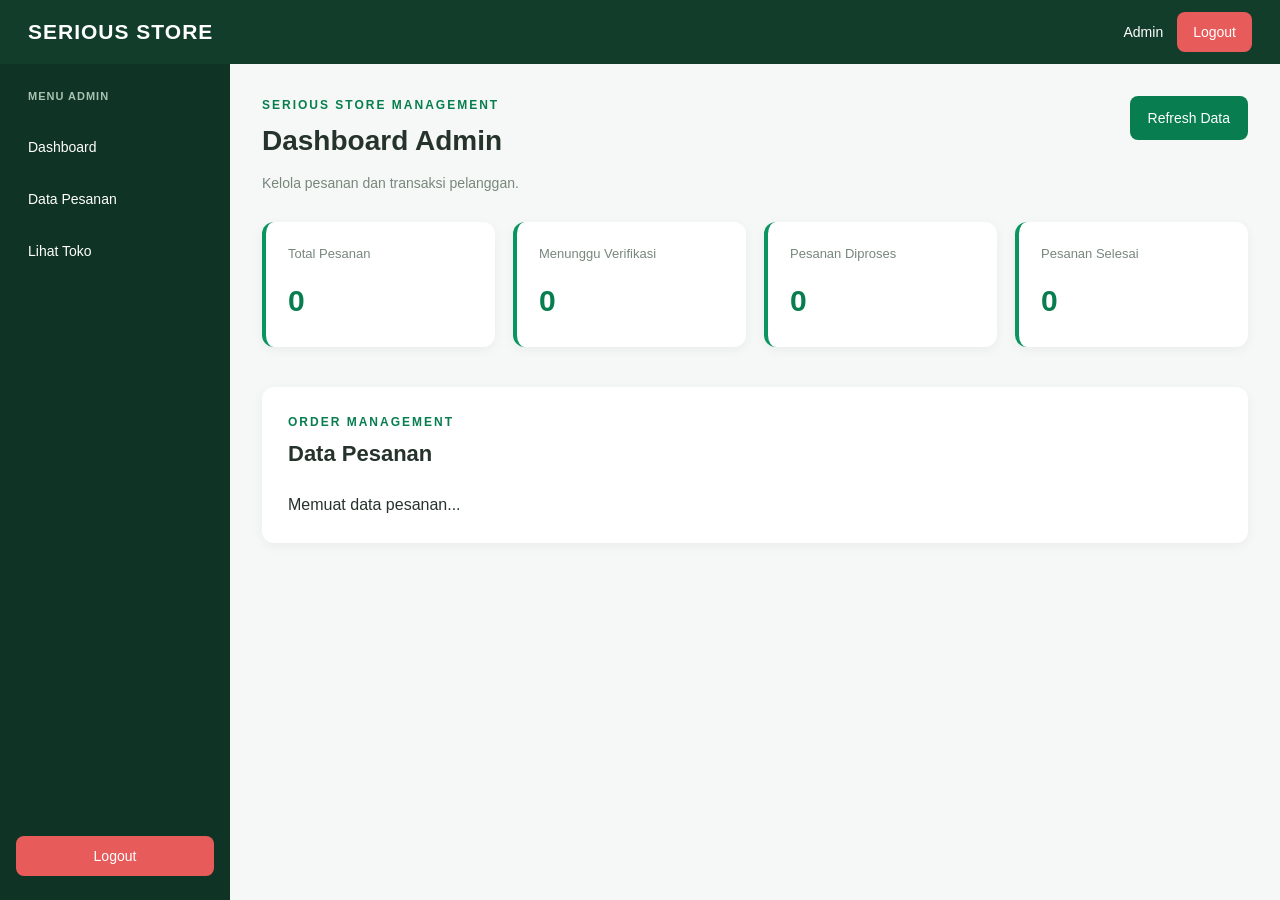
==== admin.html @ aed96c6f "Initial commit" ====
<!DOCTYPE html>
<html lang="id">
<head>
    <meta charset="UTF-8">
    <meta name="viewport" content="width=device-width, initial-scale=1.0">
    <title>Admin Dashboard - SERIOUS STORE</title>
    <link rel="stylesheet" href="./style.css">
    <link rel="stylesheet" href="./admin.css">
</head>
<body class="admin-page">

<header class="admin-navbar">
    <a href="admin.html" class="admin-logo">SERIOUS STORE</a>

    <div class="admin-account">
        <span id="adminEmail">Admin</span>
        <button id="logoutButton" class="logout-button">Logout</button>
    </div>
</header>

<div class="admin-layout">

    <aside class="admin-sidebar">
        <h3>Menu Admin</h3>
        <a href="#dashboard">Dashboard</a>
        <a href="#orders">Data Pesanan</a>
        <a href="index.html">Lihat Toko</a>
        <button id="sidebarLogoutButton">Logout</button>
    </aside>

    <main class="admin-main">

        <section id="dashboard">
            <div class="admin-heading">
                <div>
                    <p class="admin-subtitle">SERIOUS STORE MANAGEMENT</p>
                    <h1>Dashboard Admin</h1>
                    <p>Kelola pesanan dan transaksi pelanggan.</p>
                </div>

                <button id="refreshButton" class="refresh-button">
                    Refresh Data
                </button>
            </div>

            <div class="stat-grid">
                <div class="stat-card">
                    <p>Total Pesanan</p>
                    <h2 id="totalOrders">0</h2>
                </div>

                <div class="stat-card">
                    <p>Menunggu Verifikasi</p>
                    <h2 id="waitingOrders">0</h2>
                </div>

                <div class="stat-card">
                    <p>Pesanan Diproses</p>
                    <h2 id="processingOrders">0</h2>
                </div>

                <div class="stat-card">
                    <p>Pesanan Selesai</p>
                    <h2 id="completedOrders">0</h2>
                </div>
            </div>
        </section>

        <section id="orders" class="orders-section">
            <div class="orders-heading">
                <div>
                    <p class="admin-subtitle">ORDER MANAGEMENT</p>
                    <h2>Data Pesanan</h2>
                </div>
            </div>

            <p id="message" class="admin-message"></p>

            <div id="ordersList" class="orders-list">
                <p>Memuat data pesanan...</p>
            </div>
        </section>

    </main>
</div>

<script type="module" src="./admin.js"></script>

</body>
</html>
---- style.css ----
/* =========================================
   SERIOUS STORE - MAIN STYLE
========================================= */

* {
    box-sizing: border-box;
    margin: 0;
    padding: 0;
}

:root {
    --green: #176b42;
    --green-dark: #105332;
    --green-light: #eaf5ed;
    --text: #26352c;
    --muted: #748078;
    --border: #e1e9e3;
    --white: #ffffff;
    --background: #f7faf7;
}

body {
    font-family: Arial, Helvetica, sans-serif;
    color: var(--text);
    background: var(--white);
    line-height: 1.6;
}

button,
input,
textarea,
select {
    font: inherit;
}

button {
    cursor: pointer;
}

a {
    text-decoration: none;
    color: inherit;
}

[hidden] {
    display: none !important;
}

/* =========================================
   NAVBAR
========================================= */

.navbar {
    width: 100%;
    min-height: 75px;
    padding: 15px 7%;
    display: flex;
    align-items: center;
    justify-content: space-between;
    gap: 20px;
    background: white;
    border-bottom: 1px solid var(--border);
    position: sticky;
    top: 0;
    z-index: 100;
}

.logo {
    font-size: 22px;
    font-weight: bold;
    color: var(--green);
    letter-spacing: 1px;
    white-space: nowrap;
}

.navbar nav {
    display: flex;
    align-items: center;
    justify-content: center;
    gap: 22px;
    flex-wrap: wrap;
}

.navbar nav a {
    font-size: 14px;
    color: var(--text);
}

.navbar nav a:hover {
    color: var(--green);
}

.nav-button {
    border: none;
    background: transparent;
    color: var(--text);
    font-size: 14px;
}

.nav-button:hover {
    color: var(--green);
}

.primary-button {
    display: inline-block;
    padding: 12px 20px;
    background: var(--green);
    color: white;
    border: none;
    border-radius: 7px;
    font-weight: bold;
    text-align: center;
    transition: 0.2s;
}

.primary-button:hover {
    background: var(--green-dark);
}

.primary-button:disabled {
    opacity: 0.6;
    cursor: not-allowed;
}

/* Tombol kembali ke dashboard admin */

#adminDashboardLink {
    color: #176b42;
    font-weight: 700;
    text-decoration: none;
    padding: 10px 14px;
    border-radius: 8px;
    transition: 0.3s ease;
}

#adminDashboardLink:hover {
    background-color: #e8f5ed;
    color: #105332;
}

#adminDashboardLink[hidden] {
    display: none !important;
}

/* =========================================
   PROFILE
========================================= */

.user-profile {
    position: relative;
}

.profile-button {
    display: flex;
    align-items: center;
    gap: 9px;
    border: 1px solid var(--border);
    border-radius: 30px;
    background: white;
    padding: 7px 12px;
    color: var(--text);
}

#userInitial,
#userInitialLarge {
    display: inline-flex;
    width: 34px;
    height: 34px;
    align-items: center;
    justify-content: center;
    border-radius: 50%;
    background: var(--green);
    color: white;
    font-weight: bold;
}

.profile-dropdown {
    position: absolute;
    top: 48px;
    right: 0;
    width: 260px;
    padding: 18px;
    background: white;
    border: 1px solid var(--border);
    border-radius: 10px;
    box-shadow: 0 8px 25px rgba(0, 0, 0, 0.12);
    z-index: 200;
}

.profile-info {
    display: flex;
    align-items: center;
    gap: 12px;
}

.profile-info p {
    font-size: 12px;
    color: var(--muted);
    overflow-wrap: anywhere;
}

#profileRole {
    margin: 12px 0;
    color: var(--green);
    font-size: 13px;
    font-weight: bold;
}

#userLogoutButton {
    width: 100%;
    padding: 9px;
    border: none;
    border-radius: 6px;
    background: #fceaea;
    color: #b93636;
}

/* =========================================
   HERO
========================================= */

.hero {
    min-height: 430px;
    padding: 80px 9%;
    display: flex;
    align-items: center;
    background: linear-gradient(110deg, #eaf5ed, #ffffff);
}

.hero > div {
    max-width: 650px;
}

.hero-label {
    color: var(--green);
    font-size: 13px;
    font-weight: bold;
    letter-spacing: 2px;
    margin-bottom: 15px;
}

.hero h1 {
    font-size: clamp(32px, 5vw, 55px);
    line-height: 1.2;
    margin-bottom: 18px;
    color: #183d29;
}

.hero p:not(.hero-label) {
    color: var(--muted);
    margin-bottom: 25px;
}

/* =========================================
   PRODUCTS
========================================= */

.products-section {
    padding: 65px 7%;
}

.section-heading {
    text-align: center;
    margin-bottom: 35px;
}

.section-heading p {
    color: var(--green);
    font-size: 12px;
    font-weight: bold;
    letter-spacing: 2px;
}

.section-heading h2 {
    font-size: 30px;
    margin-top: 5px;
}

.product-grid {
    display: grid;
    grid-template-columns: repeat(4, minmax(0, 1fr));
    gap: 22px;
}

.product-card {
    background: white;
    border: 1px solid var(--border);
    border-radius: 11px;
    overflow: hidden;
    transition: 0.2s;
}

.product-card:hover {
    transform: translateY(-4px);
    box-shadow: 0 8px 20px rgba(0, 0, 0, 0.07);
}

.product-card img,
.product-placeholder {
    width: 100%;
    height: 220px;
    object-fit: cover;
}

.product-placeholder {
    display: flex;
    justify-content: center;
    align-items: center;
    background: var(--green-light);
    color: var(--green);
    font-weight: bold;
}

.product-info {
    padding: 16px;
}

.product-info h3 {
    margin-bottom: 5px;
    font-size: 17px;
}

.product-info p {
    color: var(--muted);
    font-size: 13px;
    margin-bottom: 8px;
}

.product-info strong {
    display: block;
    color: var(--green);
    margin: 12px 0;
}

.product-info button {
    width: 100%;
}

/* =========================================
   PANDUAN UKURAN
========================================= */

.size-guide {
    width: 100%;
    margin-top: 12px;
}

.size-guide-card {
    width: 100%;
    background: #f3f8f4;
    border: 1px solid #d6e8da;
    border-radius: 10px;
    padding: 14px;
}

.product-info .size-guide-card h4 {
    margin: 0 0 12px;
    color: #176b42;
    font-size: 14px;
}

.size-guide-row {
    display: flex;
    justify-content: space-between;
    align-items: center;
    gap: 10px;
    padding: 8px 0;
    border-bottom: 1px solid #dce8df;
    font-size: 13px;
}

.size-guide-row:last-child {
    border-bottom: none;
}

.size-guide-row span {
    color: #555;
}

.product-info .size-guide-row strong {
    display: inline;
    margin: 0;
    color: #176b42;
    white-space: nowrap;
}

/* =========================================
   MODAL
========================================= */

.modal[hidden] {
    display: none !important;
}

.modal {
    position: fixed;
    inset: 0;
    z-index: 1000;
    display: flex;
    justify-content: center;
    align-items: center;
    padding: 20px;
    background: rgba(0, 0, 0, 0.65);
    overflow-y: auto;
}

.modal-content {
    position: relative;
    width: 100%;
    max-width: 450px;
    max-height: 90vh;
    overflow-y: auto;
    padding: 28px;
    margin: auto;
    background: white;
    color: var(--text);
    border-radius: 14px;
    box-shadow: 0 10px 35px rgba(0, 0, 0, 0.2);
}

.modal-content h2 {
    margin-bottom: 18px;
    color: var(--text);
}

.close-button {
    position: absolute;
    top: 8px;
    right: 12px;
    z-index: 10;
    width: 36px;
    height: 36px;
    border: none;
    background: transparent;
    font-size: 27px;
    color: #333;
    line-height: 1;
    cursor: pointer;
}

.close-button:hover {
    color: #c33;
}

/* Tingkatan modal */

#checkoutModal {
    z-index: 1002;
}

#paymentModal {
    z-index: 1005;
}

#receiptModal {
    z-index: 1010;
}

#authModal {
    z-index: 1020;
}

/* =========================================
   AUTH FORM
========================================= */

#authForm {
    display: flex;
    flex-direction: column;
    gap: 10px;
}

#authForm label,
#shippingForm label,
#paymentModal label {
    font-size: 14px;
    font-weight: bold;
}

#authForm input,
#shippingForm input,
#shippingForm textarea,
#paymentMethod,
#paymentProvider,
#paymentReference {
    width: 100%;
    padding: 12px;
    border: 1px solid #d7e2d9;
    border-radius: 7px;
    outline: none;
}

#authForm input:focus,
#shippingForm input:focus,
#shippingForm textarea:focus,
#paymentMethod:focus,
#paymentProvider:focus,
#paymentReference:focus {
    border-color: var(--green);
}

#authForm button {
    margin-top: 10px;
}

.auth-switch {
    margin-top: 15px;
    font-size: 13px;
}

#authSwitchButton {
    border: none;
    background: transparent;
    color: var(--green);
    font-weight: bold;
}

/* =========================================
   CHECKOUT
========================================= */

#shippingForm {
    display: flex;
    flex-direction: column;
    gap: 10px;
}

#shippingForm textarea {
    min-height: 80px;
    resize: vertical;
}

#shippingForm button {
    margin-top: 10px;
}

/* =========================================
   CART
========================================= */

.cart-item {
    display: flex;
    justify-content: space-between;
    align-items: center;
    gap: 12px;
    padding: 15px 0;
    border-bottom: 1px solid var(--border);
}

.cart-item p {
    color: var(--muted);
    font-size: 13px;
}

.cart-actions {
    display: flex;
    align-items: center;
    flex-wrap: wrap;
    gap: 7px;
}

.cart-actions button {
    padding: 6px 10px;
    border: none;
    border-radius: 5px;
    background: var(--green-light);
    color: var(--green);
}

.cart-total {
    display: flex;
    justify-content: space-between;
    margin: 20px 0;
}

#checkoutButton {
    width: 100%;
}

/* =========================================
   PAYMENT
========================================= */

#paymentTotal {
    color: var(--green);
}

#paymentMethod,
#paymentProvider,
#paymentReference {
    margin: 8px 0 15px;
}

#confirmPaymentButton {
    width: 100%;
    margin-top: 15px;
}

#qrisContainer,
#transferInfo,
#ewalletInfo,
#paymentCodeBox {
    margin: 15px 0;
    padding: 15px;
    background: var(--green-light);
    border-radius: 8px;
}

#qrisContainer p,
#transferInfo p,
#ewalletInfo p,
#paymentCodeBox p {
    font-size: 13px;
    color: var(--muted);
}

.payment-code-row {
    display: flex;
    gap: 8px;
    margin: 8px 0;
}

.payment-code-row input {
    flex: 1;
    padding: 10px;
    border: 1px solid #d7e2d9;
    border-radius: 7px;
}

.payment-code-row button {
    padding: 10px 14px;
    border: none;
    border-radius: 7px;
    background: var(--green);
    color: white;
}

.qris-image {
    display: block;
    width: 200px;
    max-width: 100%;
    margin: 15px auto;
}

/* =========================================
   HISTORY
========================================= */

.history-content {
    max-width: 650px;
}

.history-card {
    padding: 16px;
    margin: 15px 0;
    background: #f8fbf8;
    border: 1px solid var(--border);
    border-radius: 9px;
}

.history-card h3 {
    color: var(--green);
    margin-bottom: 10px;
}

.history-card p {
    line-height: 1.6;
    font-size: 14px;
}

.tracking-line {
    padding: 12px;
    margin-top: 12px;
    background: var(--green-light);
    border-radius: 7px;
}

.refund-button {
    padding: 9px 15px;
    margin-top: 10px;
    background: #d94b4b;
    color: white;
    border: none;
    border-radius: 6px;
}

/* =========================================
   RECEIPT
========================================= */

.receipt {
    padding: 15px;
    border: 1px dashed #8da998;
    line-height: 1.7;
}

.receipt h2 {
    color: var(--green);
    text-align: center;
}

.receipt > p:first-of-type {
    text-align: center;
    letter-spacing: 2px;
}

#receiptModal .primary-button {
    width: 100%;
    margin-top: 18px;
}

/* =========================================
   RESPONSIVE
========================================= */

@media (max-width: 1000px) {
    .product-grid {
        grid-template-columns: repeat(3, minmax(0, 1fr));
    }

    .navbar {
        padding: 15px 4%;
    }
}

@media (max-width: 750px) {
    .navbar {
        flex-wrap: wrap;
        justify-content: center;
    }

    .navbar nav {
        width: 100%;
        gap: 13px;
    }

    .product-grid {
        grid-template-columns: repeat(2, minmax(0, 1fr));
    }

    .hero {
        padding: 60px 7%;
    }
}

@media (max-width: 480px) {
    .product-grid {
        grid-template-columns: 1fr;
    }

    .modal {
        padding: 10px;
    }

    .modal-content {
        padding: 23px 18px;
    }

    .cart-item {
        align-items: flex-start;
        flex-direction: column;
    }

    .profile-dropdown {
        right: -40px;
    }
}

/* Tombol Tutup di bawah struk */
.secondary-button {
    width: 100%;
    margin-top: 10px;
    padding: 12px 20px;
    background: white;
    color: var(--green);
    border: 1px solid var(--green);
    border-radius: 7px;
    font-weight: bold;
}

.secondary-button:hover {
    background: var(--green-light);
}

/* Tombol batalkan pesanan */
.cancel-button {
    padding: 9px 15px;
    margin-top: 10px;
    margin-right: 8px;
    background: #fff;
    color: #d94b4b;
    border: 1px solid #d94b4b;
    border-radius: 6px;
}

.cancel-button:hover {
    background: #fceaea;
}

.cancel-button:disabled {
    opacity: 0.6;
    cursor: not-allowed;
}

/* Hitung mundur hold pembayaran */
.payment-countdown {
    margin: 4px 0 14px;
    padding: 8px 12px;
    background: #fff8e6;
    border: 1px solid #f1e0a8;
    border-radius: 7px;
    color: #8a6100;
    font-size: 14px;
    font-weight: bold;
}

.payment-countdown:empty {
    display: none;
}
---- admin.css ----
/* =========================================
   SERIOUS STORE - ADMIN DASHBOARD
   Cocok dengan admin.html dan admin.js
========================================= */

body.admin-page {
    background: #f5f8f6;
    color: #26332c;
    font-family: Arial, Helvetica, sans-serif;
    min-height: 100vh;
}

/* ---------- Navbar atas ---------- */

.admin-navbar {
    position: sticky;
    top: 0;
    z-index: 100;
    height: 64px;
    padding: 0 28px;
    display: flex;
    align-items: center;
    justify-content: space-between;
    background: #123d2b;
    color: white;
}

.admin-logo {
    color: white;
    font-size: 21px;
    font-weight: bold;
    letter-spacing: 1px;
    text-decoration: none;
}

.admin-account {
    display: flex;
    align-items: center;
    gap: 14px;
    font-size: 14px;
}

.logout-button,
#sidebarLogoutButton {
    padding: 9px 16px;
    background: #e85b5b;
    color: white;
    border: none;
    border-radius: 8px;
    cursor: pointer;
    font-size: 14px;
}

.logout-button:hover,
#sidebarLogoutButton:hover {
    background: #d64545;
}

/* ---------- Layout ---------- */

.admin-layout {
    display: grid;
    grid-template-columns: 230px minmax(0, 1fr);
    min-height: calc(100vh - 64px);
}

.admin-sidebar {
    position: sticky;
    top: 64px;
    align-self: start;
    height: calc(100vh - 64px);
    padding: 24px 16px;
    display: flex;
    flex-direction: column;
    gap: 6px;
    background: #0f3324;
}

.admin-sidebar h3 {
    margin-bottom: 12px;
    padding: 0 12px;
    font-size: 11px;
    letter-spacing: 1px;
    text-transform: uppercase;
    color: #a8c2b3;
}

.admin-sidebar a {
    display: block;
    padding: 12px;
    border-radius: 8px;
    color: white;
    font-size: 14px;
    text-decoration: none;
}

.admin-sidebar a:hover {
    background: #087e50;
}

.admin-sidebar #sidebarLogoutButton {
    margin-top: auto;
    width: 100%;
}

.admin-main {
    padding: 32px;
    min-width: 0;
}

/* ---------- Judul ---------- */

.admin-heading {
    display: flex;
    justify-content: space-between;
    align-items: flex-start;
    gap: 20px;
    margin-bottom: 28px;
}

.admin-heading h1 {
    font-size: 28px;
    margin: 4px 0 8px;
}

.admin-heading p {
    color: #78877e;
    font-size: 14px;
}

.admin-heading .admin-subtitle,
.orders-heading .admin-subtitle {
    color: #087e50;
    font-size: 12px;
    font-weight: bold;
    letter-spacing: 2px;
}

.refresh-button {
    padding: 11px 18px;
    background: #087e50;
    color: white;
    border: none;
    border-radius: 8px;
    cursor: pointer;
    font-size: 14px;
    white-space: nowrap;
}

.refresh-button:hover {
    background: #06663f;
}

/* ---------- Kartu statistik ---------- */

.stat-grid {
    display: grid;
    grid-template-columns: repeat(4, minmax(0, 1fr));
    gap: 18px;
    margin-bottom: 40px;
}

.stat-card {
    padding: 22px;
    background: white;
    border-left: 4px solid #0a9560;
    border-radius: 12px;
    box-shadow: 0 3px 12px rgba(0, 0, 0, 0.05);
}

.stat-card p {
    margin-bottom: 12px;
    font-size: 13px;
    color: #78877e;
}

.stat-card h2 {
    margin: 0;
    font-size: 30px;
    color: #087e50;
}

/* ---------- Data pesanan ---------- */

.orders-section {
    padding: 26px;
    background: white;
    border-radius: 12px;
    box-shadow: 0 3px 12px rgba(0, 0, 0, 0.05);
}

.orders-heading {
    margin-bottom: 20px;
}

.orders-heading h2 {
    margin-top: 4px;
    font-size: 22px;
}

.admin-message {
    margin-bottom: 14px;
    color: #087e50;
    font-size: 14px;
}

.empty-message {
    padding: 20px 0;
    color: #78877e;
}

.order-card {
    margin-bottom: 16px;
    padding: 20px;
    border: 1px solid #e6eee9;
    border-radius: 10px;
    background: #fff;
}

.order-card h3 {
    margin-bottom: 12px;
    color: #087e50;
}

.order-card h4 {
    margin: 4px 0 8px;
    font-size: 14px;
    color: #26332c;
}

.order-card p {
    margin-bottom: 7px;
    font-size: 14px;
    line-height: 1.6;
    overflow-wrap: anywhere;
}

.order-card hr {
    margin: 14px 0;
    border: none;
    border-top: 1px solid #e6eee9;
}

/* ---------- Verifikasi dan status ---------- */

.admin-verification {
    margin-top: 14px;
    padding: 14px;
    background: #fff8e6;
    border: 1px solid #f1e0a8;
    border-radius: 8px;
}

.admin-verification p {
    margin-bottom: 10px;
}

.verify-button,
.reject-button,
.update-button {
    padding: 10px 16px;
    margin-right: 8px;
    color: white;
    border: none;
    border-radius: 7px;
    cursor: pointer;
    font-size: 14px;
}

.verify-button,
.update-button {
    background: #087e50;
}

.verify-button:hover,
.update-button:hover {
    background: #06663f;
}

.reject-button {
    background: #d94b4b;
}

.reject-button:hover {
    background: #c03939;
}

.verify-button:disabled,
.reject-button:disabled,
.update-button:disabled {
    opacity: 0.6;
    cursor: not-allowed;
}

.order-status {
    display: flex;
    flex-wrap: wrap;
    gap: 10px;
    margin-top: 14px;
}

.order-status select {
    flex: 1;
    min-width: 180px;
    padding: 10px;
    border: 1px solid #d5e0d9;
    border-radius: 7px;
}

/* ---------- Responsif ---------- */

@media (max-width: 900px) {
    .stat-grid {
        grid-template-columns: repeat(2, minmax(0, 1fr));
    }
}

@media (max-width: 700px) {
    .admin-layout {
        grid-template-columns: 1fr;
    }

    .admin-sidebar {
        position: static;
        height: auto;
        flex-direction: row;
        flex-wrap: wrap;
        align-items: center;
        padding: 12px 16px;
    }

    .admin-sidebar h3 {
        display: none;
    }

    .admin-sidebar .logout-button,
    .admin-sidebar #sidebarLogoutButton {
        margin-top: 0;
        width: auto;
    }

    .admin-main {
        padding: 20px 16px;
    }

    .admin-heading {
        flex-direction: column;
    }

    .admin-navbar {
        padding: 0 16px;
    }

    #adminEmail {
        display: none;
    }
}

@media (max-width: 480px) {
    .stat-grid {
        grid-template-columns: 1fr;
    }
}
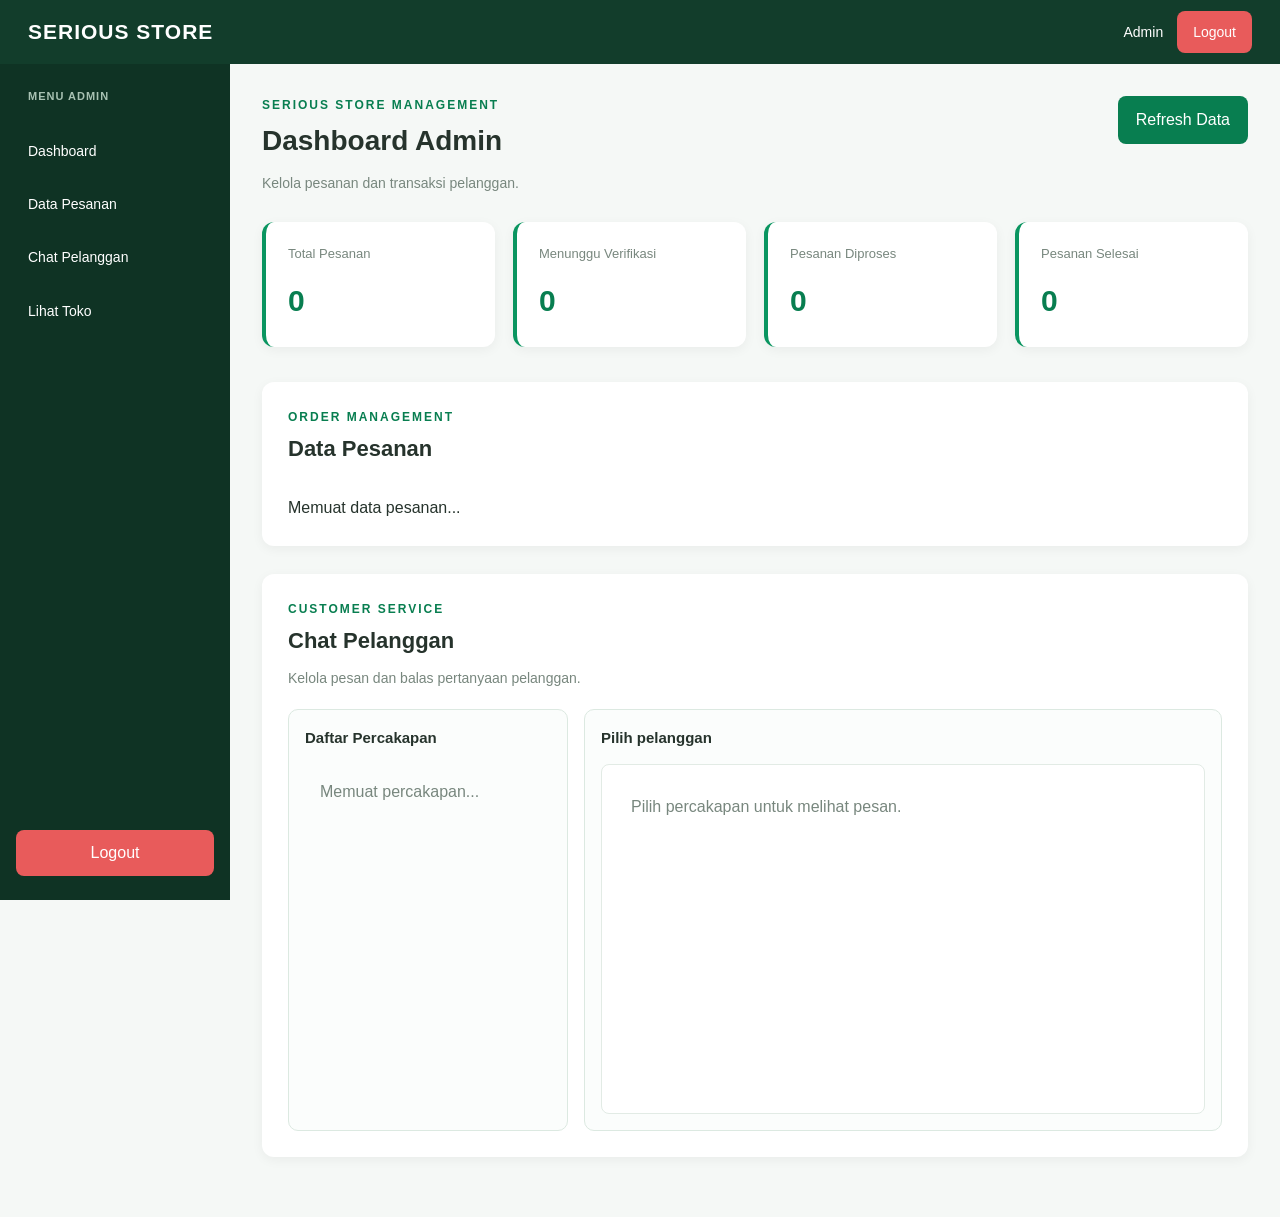
==== commit 7e7781bd: "repaire add chat repaire add chat" ====
--- a/admin.html
+++ b/admin.html
@@ -5,87 +5,169 @@
     <meta charset="UTF-8">
     <meta name="viewport" content="width=device-width, initial-scale=1.0">
     <title>Admin Dashboard - SERIOUS STORE</title>
+
     <link rel="stylesheet" href="./style.css">
     <link rel="stylesheet" href="./admin.css">
 </head>
+
 <body class="admin-page">
 
-<header class="admin-navbar">
-    <a href="admin.html" class="admin-logo">SERIOUS STORE</a>
+    <header class="admin-navbar">
+        <a href="admin.html" class="admin-logo">SERIOUS STORE</a>
 
-    <div class="admin-account">
-        <span id="adminEmail">Admin</span>
-        <button id="logoutButton" class="logout-button">Logout</button>
-    </div>
-</header>
+        <div class="admin-account">
+            <span id="adminEmail">Admin</span>
+            <button id="logoutButton" class="logout-button" type="button">
+                Logout
+            </button>
+        </div>
+    </header>
 
-<div class="admin-layout">
+    <div class="admin-layout">
 
-    <aside class="admin-sidebar">
-        <h3>Menu Admin</h3>
-        <a href="#dashboard">Dashboard</a>
-        <a href="#orders">Data Pesanan</a>
-        <a href="index.html">Lihat Toko</a>
-        <button id="sidebarLogoutButton">Logout</button>
-    </aside>
+        <aside class="admin-sidebar">
+            <h3>Menu Admin</h3>
 
-    <main class="admin-main">
+            <a href="#dashboard">Dashboard</a>
+            <a href="#orders">Data Pesanan</a>
+            <a href="#adminChatSection">Chat Pelanggan</a>
+            <a href="index.html">Lihat Toko</a>
 
-        <section id="dashboard">
-            <div class="admin-heading">
-                <div>
-                    <p class="admin-subtitle">SERIOUS STORE MANAGEMENT</p>
-                    <h1>Dashboard Admin</h1>
-                    <p>Kelola pesanan dan transaksi pelanggan.</p>
+            <button id="sidebarLogoutButton" type="button">
+                Logout
+            </button>
+        </aside>
+
+        <main class="admin-main">
+
+            <!-- DASHBOARD DAN STATISTIK -->
+            <section id="dashboard">
+
+                <div class="admin-heading">
+                    <div>
+                        <p class="admin-subtitle">SERIOUS STORE MANAGEMENT</p>
+                        <h1>Dashboard Admin</h1>
+                        <p>Kelola pesanan dan transaksi pelanggan.</p>
+                    </div>
+
+                    <button id="refreshButton"
+                            class="refresh-button"
+                            type="button">
+                        Refresh Data
+                    </button>
                 </div>
 
-                <button id="refreshButton" class="refresh-button">
-                    Refresh Data
-                </button>
-            </div>
+                <div class="stat-grid">
 
-            <div class="stat-grid">
-                <div class="stat-card">
-                    <p>Total Pesanan</p>
-                    <h2 id="totalOrders">0</h2>
+                    <div class="stat-card">
+                        <p>Total Pesanan</p>
+                        <h2 id="totalOrders">0</h2>
+                    </div>
+
+                    <div class="stat-card">
+                        <p>Menunggu Verifikasi</p>
+                        <h2 id="waitingOrders">0</h2>
+                    </div>
+
+                    <div class="stat-card">
+                        <p>Pesanan Diproses</p>
+                        <h2 id="processingOrders">0</h2>
+                    </div>
+
+                    <div class="stat-card">
+                        <p>Pesanan Selesai</p>
+                        <h2 id="completedOrders">0</h2>
+                    </div>
+
+                </div>
+            </section>
+
+            <!-- DATA PESANAN -->
+            <section id="orders" class="orders-section">
+
+                <div class="orders-heading">
+                    <div>
+                        <p class="admin-subtitle">ORDER MANAGEMENT</p>
+                        <h2>Data Pesanan</h2>
+                    </div>
                 </div>
 
-                <div class="stat-card">
-                    <p>Menunggu Verifikasi</p>
-                    <h2 id="waitingOrders">0</h2>
+                <p id="message" class="admin-message"></p>
+
+                <div id="ordersList" class="orders-list">
+                    <p>Memuat data pesanan...</p>
                 </div>
 
-                <div class="stat-card">
-                    <p>Pesanan Diproses</p>
-                    <h2 id="processingOrders">0</h2>
+            </section>
+
+            <!-- CHAT PELANGGAN -->
+            <section id="adminChatSection" class="orders-section">
+
+                <div class="orders-heading">
+                    <div>
+                        <p class="admin-subtitle">CUSTOMER SERVICE</p>
+                        <h2>Chat Pelanggan</h2>
+                        <p>Kelola pesan dan balas pertanyaan pelanggan.</p>
+                    </div>
+
+                    <span id="chatUnreadBadge"
+                          class="chat-unread-badge"
+                          hidden>
+                        0
+                    </span>
                 </div>
 
-                <div class="stat-card">
-                    <p>Pesanan Selesai</p>
-                    <h2 id="completedOrders">0</h2>
+                <div class="admin-chat-layout">
+
+                    <div class="chat-thread-panel">
+                        <h3>Daftar Percakapan</h3>
+
+                        <div id="chatThreads">
+                            <p class="empty-message">
+                                Memuat percakapan...
+                            </p>
+                        </div>
+                    </div>
+
+                    <div class="admin-chat-conversation">
+
+                        <h3 id="chatConversationHeader">
+                            Pilih pelanggan
+                        </h3>
+
+                        <div id="adminChatMessages">
+                            <p class="empty-message">
+                                Pilih percakapan untuk melihat pesan.
+                            </p>
+                        </div>
+
+                        <form id="adminChatForm" hidden>
+
+                            <input
+                                type="text"
+                                id="adminChatInput"
+                                placeholder="Balas pesan pelanggan..."
+                                autocomplete="off"
+                                required
+                            >
+
+                            <button
+                                type="submit"
+                                id="adminChatSendButton">
+                                Kirim Balasan
+                            </button>
+
+                        </form>
+
+                    </div>
                 </div>
-            </div>
-        </section>
+            </section>
 
-        <section id="orders" class="orders-section">
-            <div class="orders-heading">
-                <div>
-                    <p class="admin-subtitle">ORDER MANAGEMENT</p>
-                    <h2>Data Pesanan</h2>
-                </div>
-            </div>
+        </main>
+    </div>
 
-            <p id="message" class="admin-message"></p>
-
-            <div id="ordersList" class="orders-list">
-                <p>Memuat data pesanan...</p>
-            </div>
-        </section>
-
-    </main>
-</div>
-
-<script type="module" src="./admin.js"></script>
+    <script type="module" src="./admin.js"></script>
+    <script type="module" src="./admin-chat.js"></script>
 
 </body>
 </html>
--- a/style.css
+++ b/style.css
@@ -324,6 +324,14 @@
     color: var(--muted);
     font-size: 13px;
     margin-bottom: 8px;
+}
+
+.product-info label{
+    margin: 5px;
+}
+
+.product-info select{
+    margin: 10px;
 }
 
 .product-info strong {
@@ -816,4 +824,160 @@
 
 .payment-countdown:empty {
     display: none;
-}+}
+
+/* =========================================================
+   TAMBAHAN UNTUK FITUR DETAIL PRODUK & HOVER CARD
+   ========================================================= */
+
+
+.product-info {
+    padding: 16px;
+    display: flex;
+    flex-direction: column;
+    flex-grow: 1; /* Mengisi sisa ruang kosong di dalam card */
+}
+
+.product-info h3 {
+    margin-bottom: 8px;
+    font-size: 17px;
+    line-height: 1.3;
+}
+
+.product-info p {
+    color: var(--muted);
+    font-size: 13px;
+    margin-bottom: 15px;
+    flex-grow: 1; /* Mendorong elemen harga ke paling bawah */
+}
+
+.product-info strong {
+    display: block;
+    color: var(--green);
+    font-size: 17px;
+    margin-top: auto; /* Memastikan harga sejajar di bawah, berapapun panjang deskripsinya */
+}
+
+/* Styling untuk gambar produk di halaman utama agar seragam */
+.product-card img {
+    width: 100%;
+    height: 200px;
+    object-fit: cover;
+    border-bottom: 1px solid #eee;
+}
+
+/* Tampilan Placeholder jika produk tidak punya gambar */
+.product-placeholder {
+    width: 100%;
+    height: 200px;
+    background-color: #f5f5f5;
+    color: #bbb;
+    display: flex;
+    align-items: center;
+    justify-content: center;
+    font-weight: bold;
+    font-size: 1.2em;
+    letter-spacing: 1px;
+}
+
+/* Styling khusus untuk layout di dalam Modal Detail Produk */
+.product-detail-view img {
+    max-height: 350px;
+    object-fit: contain; /* Agar gambar utuh dan tidak terpotong di dalam pop-up */
+    background-color: #fafafa;
+    border: 1px solid #eee;
+}
+
+.product-detail-view h2 {
+    font-size: 1.5em;
+    line-height: 1.2;
+}
+
+.product-detail-view h3 {
+    font-size: 1.3em;
+    /* Sesuaikan warnanya dengan tema website Anda (misal hijau/biru) */
+    color: #176b42; 
+}
+
+/* CHAT PELANGGAN */
+#chatToggleButton {
+    position: fixed;
+    right: 22px;
+    bottom: 22px;
+    background: #198754;
+    color: white;
+    border: none;
+    border-radius: 25px;
+    padding: 13px 20px;
+    cursor: pointer;
+    z-index: 1000;
+}
+
+#chatPanel {
+    position: fixed;
+    right: 22px;
+    bottom: 85px;
+    width: 330px;
+    height: 420px;
+    background: white;
+    border: 1px solid #ddd;
+    border-radius: 12px;
+    box-shadow: 0 5px 20px #0002;
+    z-index: 1000;
+    overflow: hidden;
+}
+
+#chatPanel[hidden] {
+    display: none;
+}
+
+#chatPanel header {
+    background: #198754;
+    color: white;
+    padding: 15px;
+    display: flex;
+    justify-content: space-between;
+}
+
+#chatMessages {
+    height: 300px;
+    padding: 12px;
+    overflow-y: auto;
+}
+
+#chatForm {
+    display: flex;
+    padding: 10px;
+    gap: 6px;
+}
+
+#chatInput {
+    flex: 1;
+    min-width: 0;
+    padding: 9px;
+}
+
+.chat-bubble {
+    padding: 10px;
+    margin: 8px 0;
+    border-radius: 10px;
+    max-width: 85%;
+    overflow-wrap: anywhere;
+}
+
+.chat-user {
+    background: #dcf8e7;
+    margin-left: auto;
+}
+
+.chat-admin {
+    background: #eee;
+    margin-right: auto;
+}
+
+.chat-bubble time {
+    display: block;
+    font-size: 10px;
+    margin-top: 5px;
+    color: #666;
+}
--- a/admin.css
+++ b/admin.css
@@ -1,16 +1,21 @@
+
 /* =========================================
    SERIOUS STORE - ADMIN DASHBOARD
-   Cocok dengan admin.html dan admin.js
 ========================================= */
 
 body.admin-page {
+    margin: 0;
+    min-height: 100vh;
     background: #f5f8f6;
     color: #26332c;
     font-family: Arial, Helvetica, sans-serif;
-    min-height: 100vh;
-}
-
-/* ---------- Navbar atas ---------- */
+}
+
+.admin-page * {
+    box-sizing: border-box;
+}
+
+/* NAVBAR */
 
 .admin-navbar {
     position: sticky;
@@ -42,21 +47,15 @@
 
 .logout-button,
 #sidebarLogoutButton {
-    padding: 9px 16px;
+    padding: 10px 16px;
     background: #e85b5b;
     color: white;
     border: none;
     border-radius: 8px;
     cursor: pointer;
-    font-size: 14px;
-}
-
-.logout-button:hover,
-#sidebarLogoutButton:hover {
-    background: #d64545;
-}
-
-/* ---------- Layout ---------- */
+}
+
+/* LAYOUT */
 
 .admin-layout {
     display: grid;
@@ -72,17 +71,17 @@
     padding: 24px 16px;
     display: flex;
     flex-direction: column;
-    gap: 6px;
+    gap: 7px;
     background: #0f3324;
 }
 
 .admin-sidebar h3 {
-    margin-bottom: 12px;
+    margin: 0 0 15px;
     padding: 0 12px;
+    color: #a8c2b3;
     font-size: 11px;
     letter-spacing: 1px;
     text-transform: uppercase;
-    color: #a8c2b3;
 }
 
 .admin-sidebar a {
@@ -99,16 +98,16 @@
 }
 
 .admin-sidebar #sidebarLogoutButton {
+    width: 100%;
     margin-top: auto;
-    width: 100%;
 }
 
 .admin-main {
+    min-width: 0;
     padding: 32px;
-    min-width: 0;
-}
-
-/* ---------- Judul ---------- */
+}
+
+/* HEADING */
 
 .admin-heading {
     display: flex;
@@ -119,8 +118,8 @@
 }
 
 .admin-heading h1 {
+    margin: 4px 0 8px;
     font-size: 28px;
-    margin: 4px 0 8px;
 }
 
 .admin-heading p {
@@ -128,10 +127,9 @@
     font-size: 14px;
 }
 
-.admin-heading .admin-subtitle,
-.orders-heading .admin-subtitle {
-    color: #087e50;
-    font-size: 12px;
+.admin-subtitle {
+    color: #087e50 !important;
+    font-size: 12px !important;
     font-weight: bold;
     letter-spacing: 2px;
 }
@@ -143,21 +141,15 @@
     border: none;
     border-radius: 8px;
     cursor: pointer;
-    font-size: 14px;
-    white-space: nowrap;
-}
-
-.refresh-button:hover {
-    background: #06663f;
-}
-
-/* ---------- Kartu statistik ---------- */
+}
+
+/* STATISTIK */
 
 .stat-grid {
     display: grid;
     grid-template-columns: repeat(4, minmax(0, 1fr));
     gap: 18px;
-    margin-bottom: 40px;
+    margin-bottom: 35px;
 }
 
 .stat-card {
@@ -169,20 +161,21 @@
 }
 
 .stat-card p {
-    margin-bottom: 12px;
+    margin: 0 0 12px;
+    color: #78877e;
     font-size: 13px;
-    color: #78877e;
 }
 
 .stat-card h2 {
     margin: 0;
+    color: #087e50;
     font-size: 30px;
-    color: #087e50;
-}
-
-/* ---------- Data pesanan ---------- */
+}
+
+/* PESANAN */
 
 .orders-section {
+    margin-bottom: 28px;
     padding: 26px;
     background: white;
     border-radius: 12px;
@@ -190,12 +183,20 @@
 }
 
 .orders-heading {
+    display: flex;
+    justify-content: space-between;
+    align-items: center;
     margin-bottom: 20px;
 }
 
 .orders-heading h2 {
-    margin-top: 4px;
+    margin: 4px 0 8px;
     font-size: 22px;
+}
+
+.orders-heading p {
+    color: #78877e;
+    font-size: 14px;
 }
 
 .admin-message {
@@ -205,66 +206,59 @@
 }
 
 .empty-message {
-    padding: 20px 0;
+    padding: 15px;
     color: #78877e;
 }
 
 .order-card {
     margin-bottom: 16px;
     padding: 20px;
+    background: white;
     border: 1px solid #e6eee9;
     border-radius: 10px;
-    background: #fff;
+    overflow-wrap: anywhere;
 }
 
 .order-card h3 {
-    margin-bottom: 12px;
     color: #087e50;
 }
 
 .order-card h4 {
-    margin: 4px 0 8px;
-    font-size: 14px;
+    margin: 12px 0 8px;
     color: #26332c;
 }
 
 .order-card p {
-    margin-bottom: 7px;
+    margin: 7px 0;
     font-size: 14px;
     line-height: 1.6;
-    overflow-wrap: anywhere;
 }
 
 .order-card hr {
-    margin: 14px 0;
+    margin: 15px 0;
     border: none;
     border-top: 1px solid #e6eee9;
 }
 
-/* ---------- Verifikasi dan status ---------- */
+/* VERIFIKASI PEMBAYARAN */
 
 .admin-verification {
     margin-top: 14px;
-    padding: 14px;
+    padding: 15px;
     background: #fff8e6;
     border: 1px solid #f1e0a8;
     border-radius: 8px;
-}
-
-.admin-verification p {
-    margin-bottom: 10px;
 }
 
 .verify-button,
 .reject-button,
 .update-button {
-    padding: 10px 16px;
-    margin-right: 8px;
+    padding: 10px 15px;
+    margin: 5px 5px 5px 0;
     color: white;
     border: none;
     border-radius: 7px;
     cursor: pointer;
-    font-size: 14px;
 }
 
 .verify-button,
@@ -272,17 +266,8 @@
     background: #087e50;
 }
 
-.verify-button:hover,
-.update-button:hover {
-    background: #06663f;
-}
-
 .reject-button {
     background: #d94b4b;
-}
-
-.reject-button:hover {
-    background: #c03939;
 }
 
 .verify-button:disabled,
@@ -307,9 +292,157 @@
     border-radius: 7px;
 }
 
-/* ---------- Responsif ---------- */
-
-@media (max-width: 900px) {
+/* CHAT ADMIN */
+
+.chat-unread-badge {
+    padding: 7px 12px;
+    color: white;
+    background: #e85b5b;
+    border-radius: 20px;
+    font-size: 13px;
+}
+
+.admin-chat-layout {
+    display: grid;
+    grid-template-columns: 280px minmax(0, 1fr);
+    gap: 16px;
+    min-width: 0;
+}
+
+.chat-thread-panel,
+.admin-chat-conversation {
+    min-width: 0;
+    padding: 16px;
+    background: #fbfdfc;
+    border: 1px solid #dce9e1;
+    border-radius: 10px;
+}
+
+.chat-thread-panel h3,
+.admin-chat-conversation h3 {
+    margin: 0 0 14px;
+    font-size: 15px;
+}
+
+#chatThreads {
+    max-height: 480px;
+    overflow-y: auto;
+}
+
+.chat-thread {
+    display: block;
+    width: 100%;
+    margin-bottom: 8px;
+    padding: 12px;
+    text-align: left;
+    background: white;
+    border: 1px solid #dce9e1;
+    border-radius: 8px;
+    cursor: pointer;
+    overflow-wrap: anywhere;
+}
+
+.chat-thread:hover,
+.chat-thread.active {
+    background: #e5f5eb;
+    border-color: #198754;
+}
+
+.chat-thread strong {
+    display: block;
+    color: #123d2b;
+}
+
+.chat-thread small {
+    display: block;
+    margin-top: 6px;
+    color: #68766e;
+}
+
+.chat-thread .thread-unread {
+    float: right;
+    padding: 3px 7px;
+    color: white;
+    background: #e85b5b;
+    border-radius: 20px;
+    font-size: 11px;
+}
+
+#adminChatMessages {
+    height: 350px;
+    padding: 14px;
+    overflow-y: auto;
+    background: white;
+    border: 1px solid #e2ebe5;
+    border-radius: 8px;
+}
+
+.admin-chat-message {
+    width: fit-content;
+    max-width: 80%;
+    margin-bottom: 12px;
+    padding: 10px 13px;
+    border-radius: 10px;
+    overflow-wrap: anywhere;
+}
+
+.admin-chat-message p {
+    margin: 0;
+    line-height: 1.5;
+}
+
+.admin-chat-message small {
+    display: block;
+    margin-top: 6px;
+    color: #65736a;
+    font-size: 10px;
+}
+
+.chat-from-user {
+    margin-right: auto;
+    background: #eeeeee;
+}
+
+.chat-from-admin {
+    margin-left: auto;
+    background: #dcf8e7;
+}
+
+#adminChatForm {
+    display: flex;
+    gap: 8px;
+    margin-top: 12px;
+}
+
+#adminChatForm[hidden] {
+    display: none !important;
+}
+
+#adminChatInput {
+    flex: 1;
+    min-width: 0;
+    padding: 12px;
+    border: 1px solid #ccd9d0;
+    border-radius: 8px;
+}
+
+#adminChatSendButton {
+    padding: 10px 16px;
+    color: white;
+    background: #087e50;
+    border: none;
+    border-radius: 8px;
+    cursor: pointer;
+}
+
+#adminChatSendButton:disabled {
+    opacity: 0.6;
+    cursor: not-allowed;
+}
+
+/* RESPONSIVE */
+
+@media (max-width: 1000px) {
     .stat-grid {
         grid-template-columns: repeat(2, minmax(0, 1fr));
     }
@@ -326,21 +459,20 @@
         flex-direction: row;
         flex-wrap: wrap;
         align-items: center;
-        padding: 12px 16px;
+        padding: 12px;
     }
 
     .admin-sidebar h3 {
         display: none;
     }
 
-    .admin-sidebar .logout-button,
     .admin-sidebar #sidebarLogoutButton {
+        width: auto;
         margin-top: 0;
-        width: auto;
     }
 
     .admin-main {
-        padding: 20px 16px;
+        padding: 20px 14px;
     }
 
     .admin-heading {
@@ -348,11 +480,15 @@
     }
 
     .admin-navbar {
-        padding: 0 16px;
+        padding: 0 15px;
     }
 
     #adminEmail {
         display: none;
+    }
+
+    .admin-chat-layout {
+        grid-template-columns: 1fr;
     }
 }
 
@@ -360,4 +496,16 @@
     .stat-grid {
         grid-template-columns: 1fr;
     }
-}+
+    .orders-section {
+        padding: 16px;
+    }
+
+    #adminChatForm {
+        flex-direction: column;
+    }
+
+    #adminChatSendButton {
+        width: 100%;
+    }
+}
